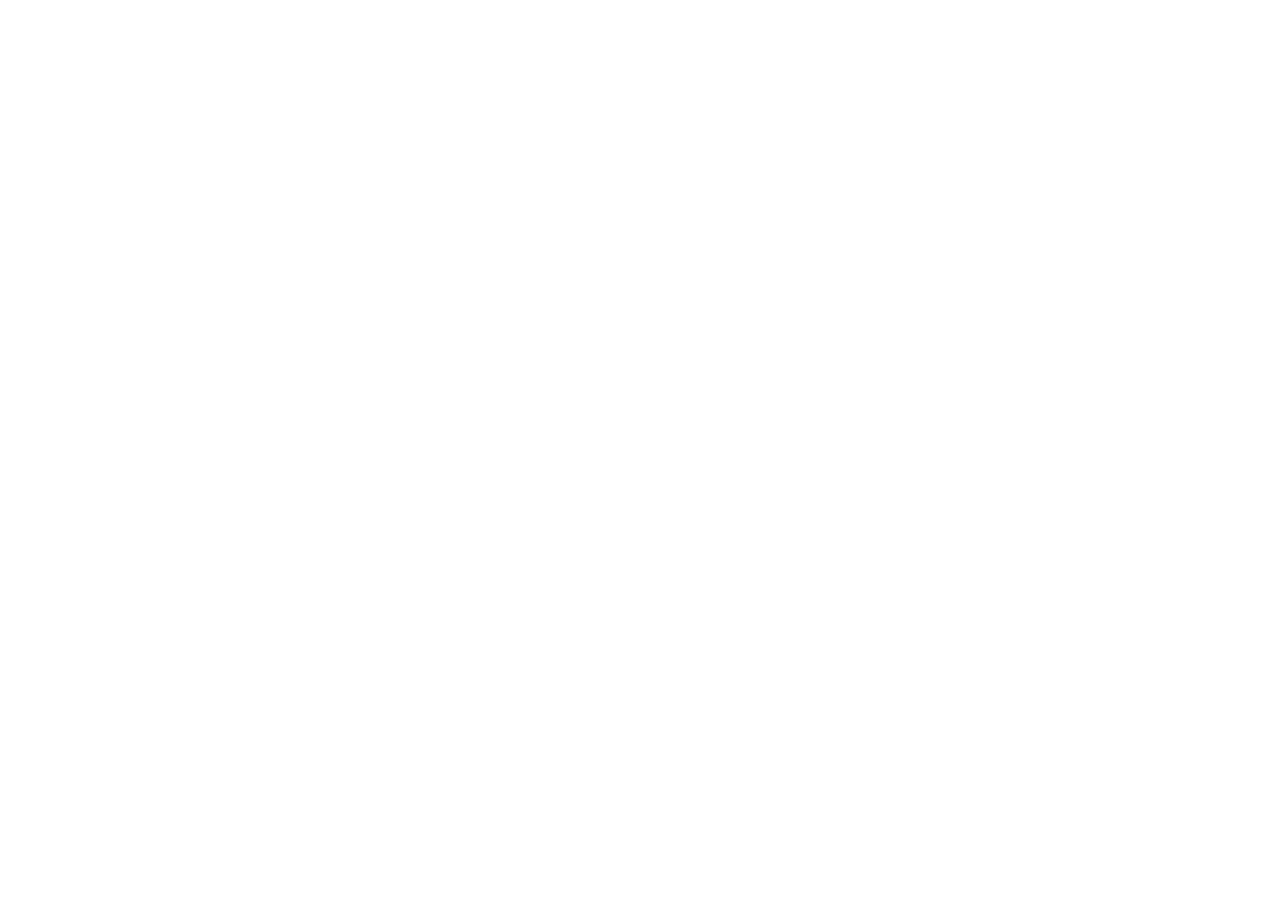
==== index.html @ c0ba2b0b "Setup portfolio project" ====
<!DOCTYPE html>
<html lang="en">

<head>
    <meta charset="UTF-8">
    <meta http-equiv="X-UA-Compatible" content="IE=edge">
    <meta name="viewport" content="width=device-width, initial-scale=1.0">

    <!-- Site Title -->
    <title>Academic Portfolio</title>

    <!-- Linked stylesheet -->
    <link rel="stylesheet" href="assets/css/style.css">
</head>

<body>

    <!-- Main -->
    <main>

        <!-- Section -->
        <section class="displayFlex flexColumn flexCenter gap20">

            

        </section>
    </main>

    <!-- Linked Javascript -->
    <script src="assets/js/main.js"></script>

</body>

</html>
---- assets/css/style.css ----
/* setting default styling for all html tags with universal selector */
* {
  margin: 0;
  padding: 0;
  list-style: none;
  font-family: "Gill Sans", "Gill Sans MT", Calibri, "Trebuchet MS", sans-serif;
  -webkit-box-sizing: border-box;
  -moz-box-sizing: border-box;
  -ms-box-sizing: border-box;
  box-sizing: border-box;
}

/* Declared global CSS Variables */
:root {
  --seaGreen: #05D270;
  --seaGreenLight: rgb(5, 210, 112, 30%);
  --width100: 100vw;
  --height100: 100vh;
}

/* setting gradient background color for main */
main {
  background: linear-gradient(to right, var(--cyan), var(--cyanDark));
}

/* setting main-height & min-width for section */
main section {
  max-width: var(--width100);
  min-height: var(--height100);
}

.text-transform-capitalize {
  text-transform: capitalize;
}

.text-green {
  color: var(--seaGreen);
}

.displayFlex {
  display: flex;
}

/* this class horizontally & vertically centers flex items */
.flexCenter {
  justify-content: center;
  align-items: center;
}

/* this class horizontally centers flex items */
.flexCenter-x {
  justify-content: center;
}

/* this class vertically centers flex items */
.flexCenter-y {
  align-items: center;
}

/* this class will set flex direction to column (vertical) */
.flexColumn {
  flex-direction: column;
}

.container {
  background-color: white;
  padding: 20px 20px 10px 20px;
  box-shadow: 0 8px 18px 12px #00000052;
  border-radius: 20px;
  -webkit-border-radius: 20px;
  -moz-border-radius: 20px;
  -ms-border-radius: 20px;
  -o-border-radius: 20px;
}

.row {
  max-width: 100%;
}

.col {
  display: flex;
  flex-direction: column;
  gap: 10px;
}

.gap10 {
  gap: 10px;
}

.gap20 {
  gap: 20px;
}

.gap30 {
  gap: 30px;
}

.padding20 {
  padding: 20px;
}

.padding30 {
  padding: 30px;
}

.width100p {
  width: 100%;
}

.shadow-glow {
  box-shadow: 0px 0px 6px 5px #00000052;
}

.btn {
  color: white;
  font-size: 1.8rem;
  font-weight: 600;
  background-color: var(--seaGreen);
  padding: 10px;
  border-radius: 8px;
  -webkit-border-radius: 8px;
  -moz-border-radius: 8px;
  -ms-border-radius: 8px;
  -o-border-radius: 8px;
}

.pointer-cursor {
  cursor: pointer;
}

.border-none {
  border: none;
}

.display-grid {
  display: grid;
}

.columns-2 {
  grid-template-columns: 40% 55%;
}

.justify-content-between {
  justify-content: space-between;
}

.background-transparent {
  background-color: transparent;
}


/* Media Queries for small screen devices */

/* This css will be implemented on screen with screen resolution less than 600px */
@media screen and (max-width: 600px) {
  /* padding 20px on small devices */
  .padding20-sm {
    padding: 20px !important;
  }
}
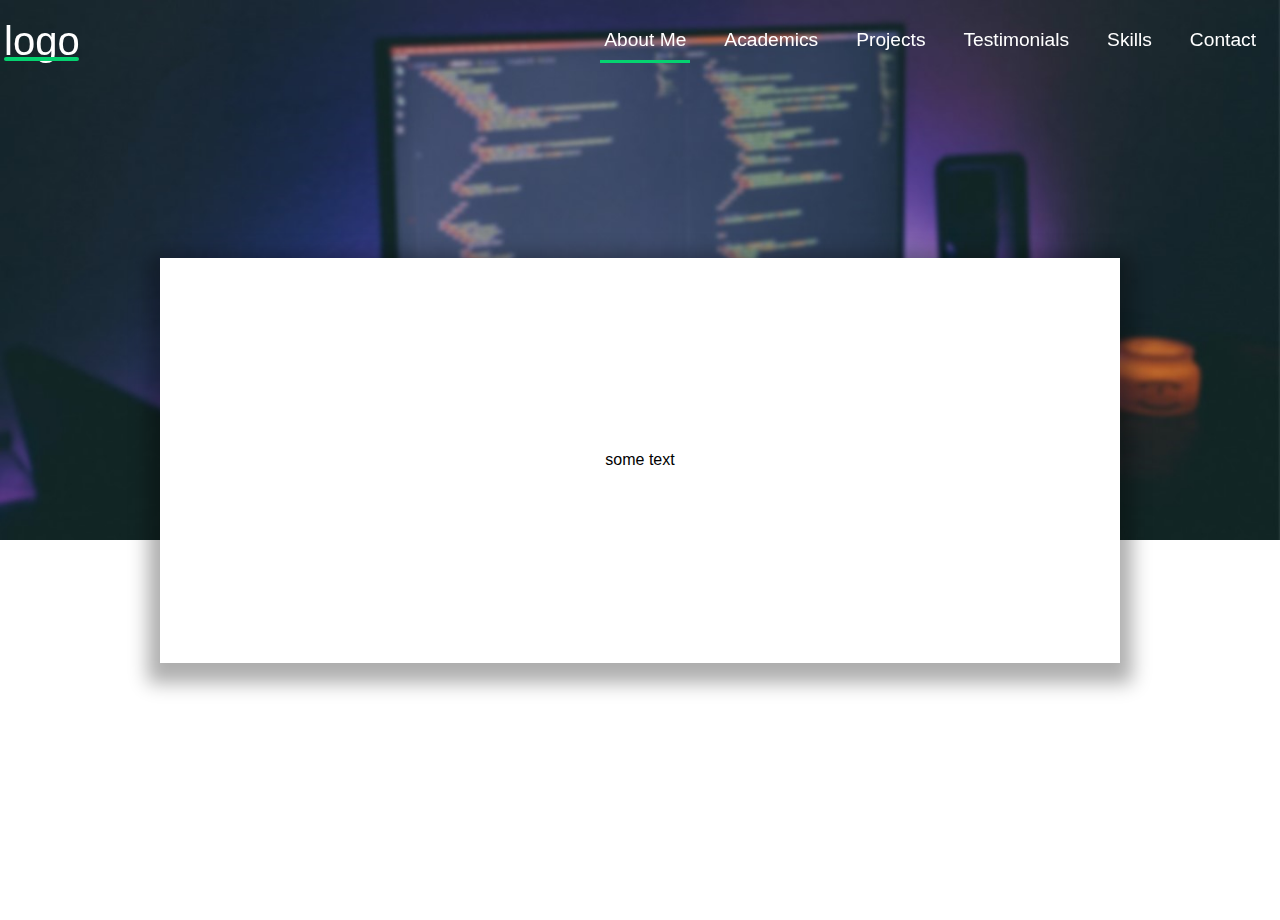
==== commit 718297ea: "added background image and made navbar" ====
--- a/index.html
+++ b/index.html
@@ -15,16 +15,50 @@
 
 <body>
 
+    <!-- header -->
+
+    <header class="displayFlex justify-content-between flexCenter position-fixed width100p">
+
+        <!-- logo -->
+        <div>
+
+            <!-- logo svg -->
+            <!-- <img src="" alt=""> -->
+            <a href="" class="logo nav-link text-white">logo</a>
+        </div>
+
+        <!-- navigation -->
+        <nav class="displayFlex gap30 padding20">
+            <a href="" class="active nav-link text-white">About Me</a>
+            <a href="" class="nav-link text-white">Academics</a>
+            <a href="" class="nav-link text-white">Projects</a>
+            <a href="" class="nav-link text-white">Testimonials</a>
+            <a href="" class="nav-link text-white">Skills</a>
+            <a href="" class="nav-link text-white">Contact</a>
+        </nav>
+    </header>
+
     <!-- Main -->
     <main>
 
         <!-- Section -->
         <section class="displayFlex flexColumn flexCenter gap20">
 
+            <!-- for backgroud image -->
+            <div class="upperDivison width100p"></div>
             
-
+            <!-- the container -->
+            <section class="container displayFlex flexCenter position-absolute">
+                <p>some text</p>
+            </section>
+            
+            <!-- the white empty area -->
+            <div class="lowerDivison width100p"></div>
         </section>
     </main>
+
+    <!-- footer -->
+    <footer></footer>
 
     <!-- Linked Javascript -->
     <script src="assets/js/main.js"></script>
--- a/assets/css/style.css
+++ b/assets/css/style.css
@@ -3,6 +3,7 @@
   margin: 0;
   padding: 0;
   list-style: none;
+  text-decoration: none;
   font-family: "Gill Sans", "Gill Sans MT", Calibri, "Trebuchet MS", sans-serif;
   -webkit-box-sizing: border-box;
   -moz-box-sizing: border-box;
@@ -26,16 +27,37 @@
 /* setting main-height & min-width for section */
 main section {
   max-width: var(--width100);
-  min-height: var(--height100);
-}
+}
+
+/* text clases */
 
 .text-transform-capitalize {
   text-transform: capitalize;
 }
 
+.text-white {
+  color: white;
+}
+
+.text-black {
+  color: black;
+}
+
 .text-green {
   color: var(--seaGreen);
 }
+
+/* position clases */
+
+.position-absolute {
+  position: absolute;
+}
+
+.position-fixed {
+  position: fixed;
+}
+
+/* Display flex clases */
 
 .displayFlex {
   display: flex;
@@ -63,14 +85,11 @@
 }
 
 .container {
+  min-width: 75vw;
+  min-height: 45vh;
   background-color: white;
-  padding: 20px 20px 10px 20px;
+  /* padding: 20px 20px 10px 20px; */
   box-shadow: 0 8px 18px 12px #00000052;
-  border-radius: 20px;
-  -webkit-border-radius: 20px;
-  -moz-border-radius: 20px;
-  -ms-border-radius: 20px;
-  -o-border-radius: 20px;
 }
 
 .row {
@@ -148,6 +167,51 @@
   background-color: transparent;
 }
 
+/* logo css */
+
+.logo {
+  font-size: 2.5rem !important;
+}
+
+.logo::before {
+  content: ' ';
+  width: 75px;
+  height: 4px;
+  margin-top: 38px;
+  border-radius: 5px;
+  background-color: var(--seaGreen);
+  position: absolute;
+  -webkit-border-radius: 5px;
+  -moz-border-radius: 5px;
+  -ms-border-radius: 5px;
+  -o-border-radius: 5px;
+}
+
+/* navbar css */
+
+.nav-link {
+  padding: 9px 4px;
+  font-size: 1.2rem;
+}
+
+.nav-link.active {
+  border-bottom: 3px solid var(--seaGreen);
+}
+
+/* banner Section */
+
+.upperDivison {
+  max-width: var(--width100);
+  height: 60vh;
+  background-image: url(../images/banner.jpg);
+  background-size: cover;
+  background-repeat: no-repeat;
+}
+
+.lowerDivison {
+  max-width: var(--width100);
+  height: 40vh;
+}
 
 /* Media Queries for small screen devices */
 
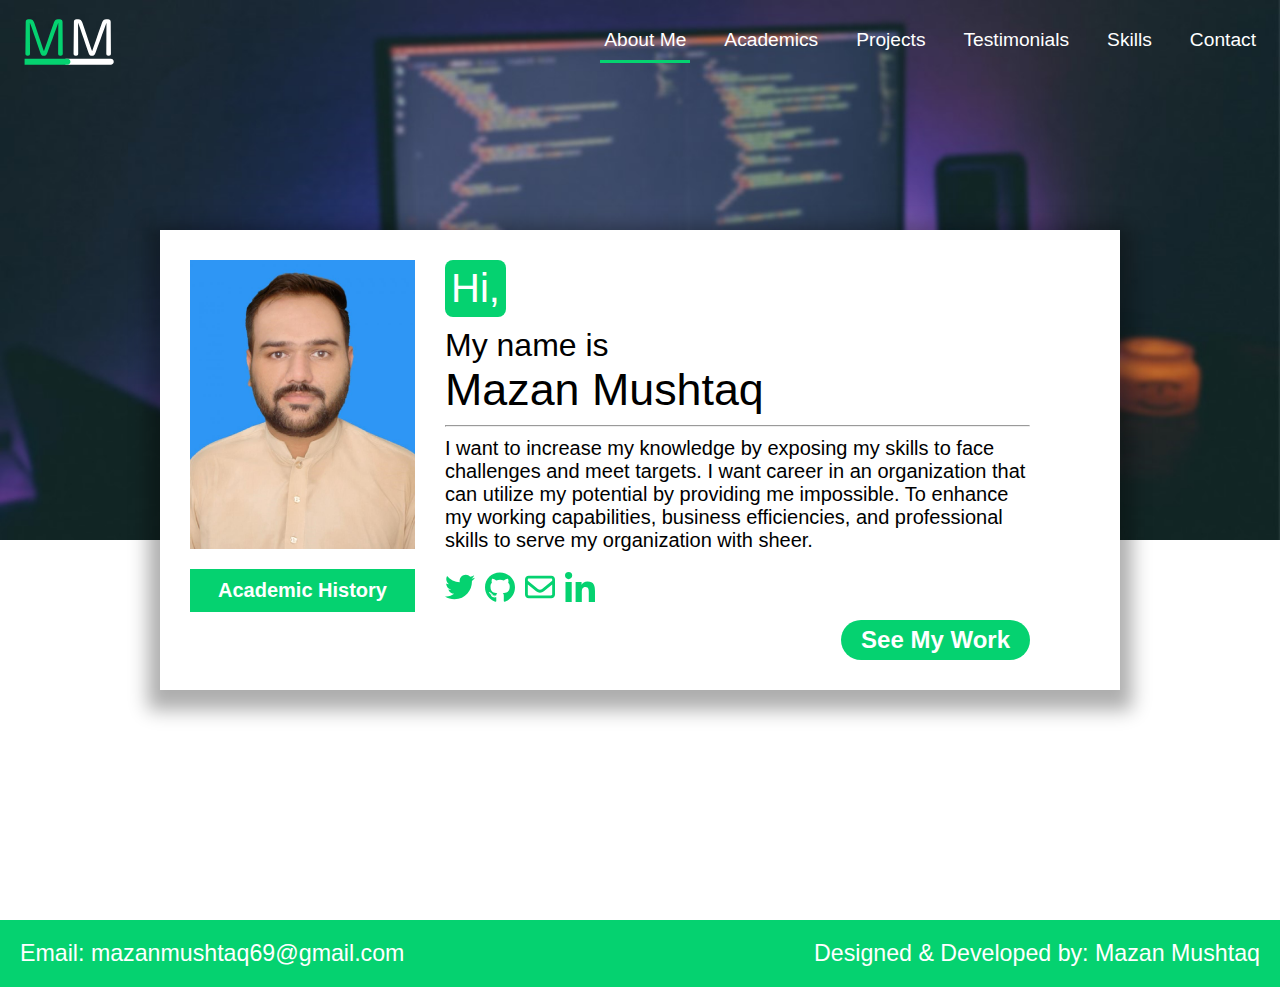
==== commit 8efedacc: "About page design complete" ====
--- a/index.html
+++ b/index.html
@@ -5,6 +5,9 @@
     <meta charset="UTF-8">
     <meta http-equiv="X-UA-Compatible" content="IE=edge">
     <meta name="viewport" content="width=device-width, initial-scale=1.0">
+
+    <!-- Favicon / Site Icon / Bookmark Icon -->
+    <link rel="shortcut icon" href="assets/images/logo.svg" type="image/x-icon">
 
     <!-- Site Title -->
     <title>Academic Portfolio</title>
@@ -17,14 +20,15 @@
 
     <!-- header -->
 
-    <header class="displayFlex justify-content-between flexCenter position-fixed width100p">
+    <header class="displayFlex justify-content-between flexCenter-y position-absolute width100p">
 
         <!-- logo -->
         <div>
 
             <!-- logo svg -->
-            <!-- <img src="" alt=""> -->
-            <a href="" class="logo nav-link text-white">logo</a>
+            <a href="index.html" class="logo padding20 nav-link text-white">
+                <img src="assets/images/logo.svg" alt="MM - logo">
+            </a>
         </div>
 
         <!-- navigation -->
@@ -48,8 +52,58 @@
             <div class="upperDivison width100p"></div>
             
             <!-- the container -->
-            <section class="container displayFlex flexCenter position-absolute">
-                <p>some text</p>
+            <section class="container about-container display-grid position-absolute gap30 padding30">
+                <div class="right-column displayFlex flexColumn flexCenter-y gap20">
+                    
+                    <!-- image -->
+                    <img class="width100p" src="assets/images/mm.jpg" alt="mm">
+
+                    <!-- This anchor will redirect to academic history page -->
+                    <a href="#" class="btn bg-green text-align-center">Academic History</a>
+                </div>
+                <div class="left-column displayFlex flexColumn align-items-start gap10 width100p flex-wrap">
+                    <span class="hi text-white bg-green">Hi,</span>
+                    <h1 class="name displayFlex flexColumn"><span>My name is</span> Mazan Mushtaq</h1>
+
+                    <!-- a horizontal row -->
+                    <hr class="width100p">
+
+                    <div class="about-description">
+                        <p>I want to increase my knowledge by exposing my skills to face challenges and meet targets. I want career in an organization that can utilize my potential by providing me impossible. To enhance my working capabilities, business efficiencies, and professional skills to serve my organization with sheer.</p>
+                    </div>
+
+                    <div class="social-icons displayFlex gap10">
+                        
+                        <!-- twitter icon -->
+                        <a href="#">
+                            <svg xmlns="http://www.w3.org/2000/svg" viewBox="0 0 512 512"><!--! Font Awesome Pro 6.2.1 by @fontawesome - https://fontawesome.com License - https://fontawesome.com/license (Commercial License) Copyright 2022 Fonticons, Inc. --><path d="M459.37 151.716c.325 4.548.325 9.097.325 13.645 0 138.72-105.583 298.558-298.558 298.558-59.452 0-114.68-17.219-161.137-47.106 8.447.974 16.568 1.299 25.34 1.299 49.055 0 94.213-16.568 130.274-44.832-46.132-.975-84.792-31.188-98.112-72.772 6.498.974 12.995 1.624 19.818 1.624 9.421 0 18.843-1.3 27.614-3.573-48.081-9.747-84.143-51.98-84.143-102.985v-1.299c13.969 7.797 30.214 12.67 47.431 13.319-28.264-18.843-46.781-51.005-46.781-87.391 0-19.492 5.197-37.36 14.294-52.954 51.655 63.675 129.3 105.258 216.365 109.807-1.624-7.797-2.599-15.918-2.599-24.04 0-57.828 46.782-104.934 104.934-104.934 30.213 0 57.502 12.67 76.67 33.137 23.715-4.548 46.456-13.32 66.599-25.34-7.798 24.366-24.366 44.833-46.132 57.827 21.117-2.273 41.584-8.122 60.426-16.243-14.292 20.791-32.161 39.308-52.628 54.253z"/></svg>
+                        </a>
+
+                        <!-- Github icon -->
+                        <a href="#">
+                            <svg xmlns="http://www.w3.org/2000/svg" viewBox="0 0 496 512"><!--! Font Awesome Pro 6.2.1 by @fontawesome - https://fontawesome.com License - https://fontawesome.com/license (Commercial License) Copyright 2022 Fonticons, Inc. --><path d="M165.9 397.4c0 2-2.3 3.6-5.2 3.6-3.3.3-5.6-1.3-5.6-3.6 0-2 2.3-3.6 5.2-3.6 3-.3 5.6 1.3 5.6 3.6zm-31.1-4.5c-.7 2 1.3 4.3 4.3 4.9 2.6 1 5.6 0 6.2-2s-1.3-4.3-4.3-5.2c-2.6-.7-5.5.3-6.2 2.3zm44.2-1.7c-2.9.7-4.9 2.6-4.6 4.9.3 2 2.9 3.3 5.9 2.6 2.9-.7 4.9-2.6 4.6-4.6-.3-1.9-3-3.2-5.9-2.9zM244.8 8C106.1 8 0 113.3 0 252c0 110.9 69.8 205.8 169.5 239.2 12.8 2.3 17.3-5.6 17.3-12.1 0-6.2-.3-40.4-.3-61.4 0 0-70 15-84.7-29.8 0 0-11.4-29.1-27.8-36.6 0 0-22.9-15.7 1.6-15.4 0 0 24.9 2 38.6 25.8 21.9 38.6 58.6 27.5 72.9 20.9 2.3-16 8.8-27.1 16-33.7-55.9-6.2-112.3-14.3-112.3-110.5 0-27.5 7.6-41.3 23.6-58.9-2.6-6.5-11.1-33.3 2.6-67.9 20.9-6.5 69 27 69 27 20-5.6 41.5-8.5 62.8-8.5s42.8 2.9 62.8 8.5c0 0 48.1-33.6 69-27 13.7 34.7 5.2 61.4 2.6 67.9 16 17.7 25.8 31.5 25.8 58.9 0 96.5-58.9 104.2-114.8 110.5 9.2 7.9 17 22.9 17 46.4 0 33.7-.3 75.4-.3 83.6 0 6.5 4.6 14.4 17.3 12.1C428.2 457.8 496 362.9 496 252 496 113.3 383.5 8 244.8 8zM97.2 352.9c-1.3 1-1 3.3.7 5.2 1.6 1.6 3.9 2.3 5.2 1 1.3-1 1-3.3-.7-5.2-1.6-1.6-3.9-2.3-5.2-1zm-10.8-8.1c-.7 1.3.3 2.9 2.3 3.9 1.6 1 3.6.7 4.3-.7.7-1.3-.3-2.9-2.3-3.9-2-.6-3.6-.3-4.3.7zm32.4 35.6c-1.6 1.3-1 4.3 1.3 6.2 2.3 2.3 5.2 2.6 6.5 1 1.3-1.3.7-4.3-1.3-6.2-2.2-2.3-5.2-2.6-6.5-1zm-11.4-14.7c-1.6 1-1.6 3.6 0 5.9 1.6 2.3 4.3 3.3 5.6 2.3 1.6-1.3 1.6-3.9 0-6.2-1.4-2.3-4-3.3-5.6-2z"/></svg>
+                        </a>
+                        
+                        <!-- Email icon -->
+                        <a href="#">
+                            <svg xmlns="http://www.w3.org/2000/svg" viewBox="0 0 512 512"><!--! Font Awesome Pro 6.2.1 by @fontawesome - https://fontawesome.com License - https://fontawesome.com/license (Commercial License) Copyright 2022 Fonticons, Inc. --><path d="M64 112c-8.8 0-16 7.2-16 16v22.1L220.5 291.7c20.7 17 50.4 17 71.1 0L464 150.1V128c0-8.8-7.2-16-16-16H64zM48 212.2V384c0 8.8 7.2 16 16 16H448c8.8 0 16-7.2 16-16V212.2L322 328.8c-38.4 31.5-93.7 31.5-132 0L48 212.2zM0 128C0 92.7 28.7 64 64 64H448c35.3 0 64 28.7 64 64V384c0 35.3-28.7 64-64 64H64c-35.3 0-64-28.7-64-64V128z"/></svg>
+                        </a>
+
+                        <!-- Linkedin Icon -->
+                        <a href="#">
+                            <svg xmlns="http://www.w3.org/2000/svg" viewBox="0 0 448 512"><!--! Font Awesome Pro 6.2.1 by @fontawesome - https://fontawesome.com License - https://fontawesome.com/license (Commercial License) Copyright 2022 Fonticons, Inc. --><path d="M100.28 448H7.4V148.9h92.88zM53.79 108.1C24.09 108.1 0 83.5 0 53.8a53.79 53.79 0 0 1 107.58 0c0 29.7-24.1 54.3-53.79 54.3zM447.9 448h-92.68V302.4c0-34.7-.7-79.2-48.29-79.2-48.29 0-55.69 37.7-55.69 76.7V448h-92.78V148.9h89.08v40.8h1.3c12.4-23.5 42.69-48.3 87.88-48.3 94 0 111.28 61.9 111.28 142.3V448z"/></svg>
+                        </a>
+                    </div>
+
+                    <!-- see my work btn -->
+
+                    <div class="displayFlex width100p justify-content-end">
+
+                        <!-- this anchor will redirect to work page -->
+                        <a href="#" class="btn text-transform-capitalize rounded-border">see my work</a>
+                    </div>
+
+                </div>
             </section>
             
             <!-- the white empty area -->
@@ -58,7 +112,14 @@
     </main>
 
     <!-- footer -->
-    <footer></footer>
+    <footer class="footer bg-green display-grid justify-content-between padding20">
+        <div class="right-column">
+            <span class="text-white">Email: <a class="text-white" href="mailto:mazanmushtaq69@gmail.com">mazanmushtaq69@gmail.com</a></span>
+        </div>
+        <div class="left-column">
+            <span class="text-white">Designed & Developed by: <a class="text-white" href="index.html">Mazan Mushtaq</a></span>
+        </div>
+    </footer>
 
     <!-- Linked Javascript -->
     <script src="assets/js/main.js"></script>
--- a/assets/css/style.css
+++ b/assets/css/style.css
@@ -31,6 +31,10 @@
 
 /* text clases */
 
+.text-align-center {
+  text-align: center;
+}
+
 .text-transform-capitalize {
   text-transform: capitalize;
 }
@@ -47,6 +51,10 @@
   color: var(--seaGreen);
 }
 
+.bg-green {
+  background-color: var(--seaGreen);
+}
+
 /* position clases */
 
 .position-absolute {
@@ -61,6 +69,18 @@
 
 .displayFlex {
   display: flex;
+}
+
+.align-items-start {
+  align-items: flex-start;
+}
+
+.justify-content-between {
+  justify-content: space-between;
+}
+
+.justify-content-end {
+  justify-content: flex-end;
 }
 
 /* this class horizontally & vertically centers flex items */
@@ -84,15 +104,34 @@
   flex-direction: column;
 }
 
+.flex-wrap {
+  flex-wrap: wrap;
+}
+
+/* Gap clases */
+
+.gap10 {
+  gap: 10px;
+}
+
+.gap20 {
+  gap: 20px;
+}
+
+.gap30 {
+  gap: 30px;
+}
+
+
 .container {
-  min-width: 75vw;
+  max-width: 75vw;
   min-height: 45vh;
   background-color: white;
   /* padding: 20px 20px 10px 20px; */
   box-shadow: 0 8px 18px 12px #00000052;
 }
 
-.row {
+/* .row {
   max-width: 100%;
 }
 
@@ -100,26 +139,16 @@
   display: flex;
   flex-direction: column;
   gap: 10px;
-}
-
-.gap10 {
-  gap: 10px;
-}
-
-.gap20 {
-  gap: 20px;
-}
-
-.gap30 {
-  gap: 30px;
-}
+} */
+
+/* padding classes */
 
 .padding20 {
-  padding: 20px;
+  padding: 20px !important;
 }
 
 .padding30 {
-  padding: 30px;
+  padding: 30px !important;
 }
 
 .width100p {
@@ -136,11 +165,14 @@
   font-weight: 600;
   background-color: var(--seaGreen);
   padding: 10px;
-  border-radius: 8px;
-  -webkit-border-radius: 8px;
-  -moz-border-radius: 8px;
-  -ms-border-radius: 8px;
-  -o-border-radius: 8px;
+}
+
+.rounded-border {
+  border-radius: 50px;
+  -webkit-border-radius: 50px;
+  -moz-border-radius: 50px;
+  -ms-border-radius: 50px;
+  -o-border-radius: 50px;
 }
 
 .pointer-cursor {
@@ -159,9 +191,7 @@
   grid-template-columns: 40% 55%;
 }
 
-.justify-content-between {
-  justify-content: space-between;
-}
+
 
 .background-transparent {
   background-color: transparent;
@@ -169,25 +199,26 @@
 
 /* logo css */
 
-.logo {
-  font-size: 2.5rem !important;
-}
-
-.logo::before {
-  content: ' ';
-  width: 75px;
-  height: 4px;
-  margin-top: 38px;
-  border-radius: 5px;
-  background-color: var(--seaGreen);
-  position: absolute;
-  -webkit-border-radius: 5px;
-  -moz-border-radius: 5px;
-  -ms-border-radius: 5px;
-  -o-border-radius: 5px;
+.logo img {
+  width: 100px;
 }
 
 /* navbar css */
+
+header {
+  z-index: 10;
+  background-color: transparent;
+  transition: .5 ease-in-out;
+  -webkit-transition: .5 ease-in-out;
+  -moz-transition: .5 ease-in-out;
+  -ms-transition: .5 ease-in-out;
+  -o-transition: .5 ease-in-out;
+}
+
+header.fixed-navbar {
+  position: fixed !important;
+  background-color: rgba(17, 17, 17, 0.5);
+}
 
 .nav-link {
   padding: 9px 4px;
@@ -213,6 +244,100 @@
   height: 40vh;
 }
 
+/* about page css */
+
+.about-container {
+  grid-template-columns: 25% 65%;
+}
+
+.left-column .hi {
+  font-size: 2.5rem;
+  padding: 6px;
+  border-radius: 8px;
+  -webkit-border-radius: 8px;
+  -moz-border-radius: 8px;
+  -ms-border-radius: 8px;
+  -o-border-radius: 8px;
+}
+
+.right-column .btn {
+  font-size: 1.25rem;
+  width: 100%;
+  border-radius: 0;
+  -webkit-border-radius: 0;
+  -moz-border-radius: 0;
+  -ms-border-radius: 0;
+  -o-border-radius: 0;
+}
+
+.left-column .name {
+  font-size: 2.8rem;
+  font-weight: unset;
+  font-family: 'Segoe UI', Tahoma, Geneva, Verdana, sans-serif;
+}
+
+.left-column .name span {
+  font-size: 2rem;
+}
+
+.left-column .about-description p {
+  font-size: 1.25rem;
+}
+
+/* Social Icons */
+
+.left-column .social-icons {
+  margin-top: 10px;
+}
+
+.left-column .social-icons a {
+  width: 30px;
+  transition: .5s ease-out;
+  transform: translateY(1);
+  -webkit-transform: translateY(1);
+  -moz-transform: translateY(1);
+  -ms-transform: translateY(1);
+  -o-transform: translateY(1);
+  -webkit-transition: .5s ease-out;
+  -moz-transition: .5s ease-out;
+  -ms-transition: .5s ease-out;
+  -o-transition: .5s ease-out;
+}
+
+/* A hover effect for social icons */
+
+.left-column .social-icons a:hover {
+  transform: translateY(-5px);
+  -webkit-transform: translateY(-5px);
+  -moz-transform: translateY(-5px);
+  -ms-transform: translateY(-5px);
+  -o-transform: translateY(-5px);
+}
+
+/* this sets the fill color for svg icons*/
+.left-column .social-icons svg {
+  fill: var(--seaGreen);
+}
+
+.left-column .btn {
+  font-size: 1.5rem;
+  padding: 6px 20px;
+}
+
+/* footer css */
+
+.footer {
+  grid-template-columns: auto auto;
+}
+
+footer {
+  font-size: 1.45rem;
+}
+
+.footer a:hover {
+  text-decoration: underline;
+}
+
 /* Media Queries for small screen devices */
 
 /* This css will be implemented on screen with screen resolution less than 600px */
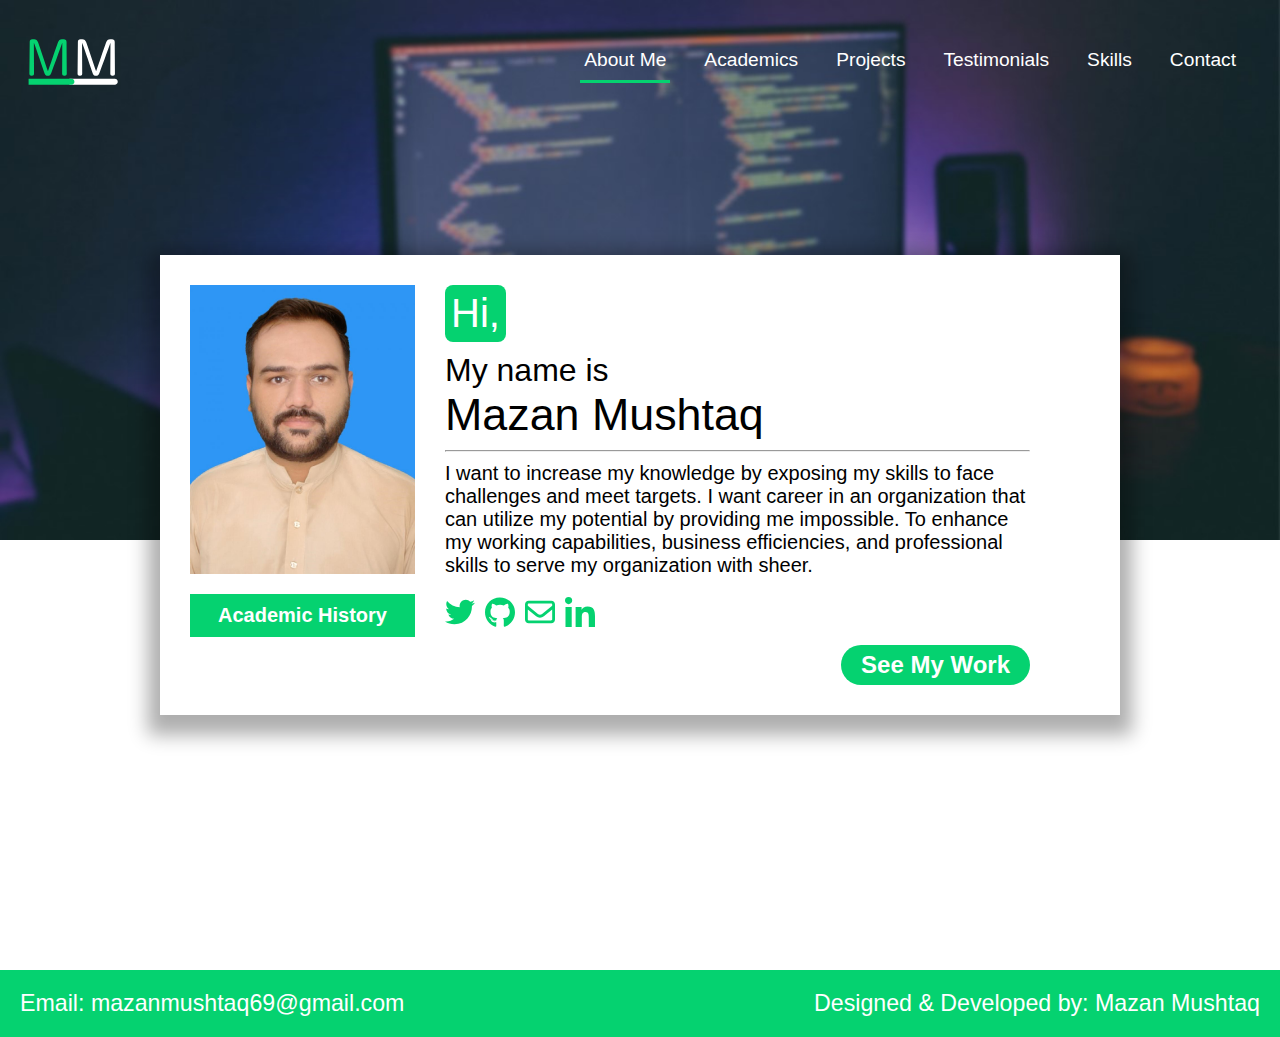
==== commit f44e34f5: "All pages designs complete" ====
--- a/index.html
+++ b/index.html
@@ -19,28 +19,33 @@
 <body>
 
     <!-- header -->
+    <div class="header-container displayFlex justify-content-between flexCenter-x position-absolute width100p">
 
-    <header class="displayFlex justify-content-between flexCenter-y position-absolute width100p">
+        <header id="header" class="displayFlex padding20 justify-content-between flexCenter-y position-absolute width100p">
 
-        <!-- logo -->
-        <div>
+            <!-- logo -->
+            <div>
 
-            <!-- logo svg -->
-            <a href="index.html" class="logo padding20 nav-link text-white">
-                <img src="assets/images/logo.svg" alt="MM - logo">
-            </a>
-        </div>
+                <!-- logo svg -->
+                <a href="index.html" class="logo nav-link text-white">
+                    <img src="assets/images/logo.svg" alt="MM - logo">
+                </a>
+            </div>
 
-        <!-- navigation -->
-        <nav class="displayFlex gap30 padding20">
-            <a href="" class="active nav-link text-white">About Me</a>
-            <a href="" class="nav-link text-white">Academics</a>
-            <a href="" class="nav-link text-white">Projects</a>
-            <a href="" class="nav-link text-white">Testimonials</a>
-            <a href="" class="nav-link text-white">Skills</a>
-            <a href="" class="nav-link text-white">Contact</a>
-        </nav>
-    </header>
+            <!-- Menu Btn -->
+            <button id="hamburger-icon" class="hamburger-icon bg-green border-none"></button>
+
+            <!-- navigation -->
+            <nav id="navigation" class="navigation displayFlex gap30 padding20">
+                <a href="index.html" class="active nav-link text-white">About Me</a>
+                <a href="Academics.html" class="nav-link text-white">Academics</a>
+                <a href="projects.html" class="nav-link text-white">Projects</a>
+                <a href="testimonials.html" class="nav-link text-white">Testimonials</a>
+                <a href="skills.html" class="nav-link text-white">Skills</a>
+                <a href="contact.html" class="nav-link text-white">Contact</a>
+            </nav>
+        </header>
+    </div>
 
     <!-- Main -->
     <main>
--- a/assets/css/style.css
+++ b/assets/css/style.css
@@ -13,15 +13,25 @@
 
 /* Declared global CSS Variables */
 :root {
-  --seaGreen: #05D270;
+  --seaGreen: #05d270;
+  --lighyGrey: #b4b4b4;
   --seaGreenLight: rgb(5, 210, 112, 30%);
   --width100: 100vw;
   --height100: 100vh;
 }
 
-/* setting gradient background color for main */
+h1,
+h2,
+h3,
+h4,
+h5,
+h6,
+p {
+  font-weight: unset;
+}
+
 main {
-  background: linear-gradient(to right, var(--cyan), var(--cyanDark));
+  height: auto;
 }
 
 /* setting main-height & min-width for section */
@@ -122,12 +132,12 @@
   gap: 30px;
 }
 
-
 .container {
+  margin-top: 50px;
+  min-width: 65vw;
   max-width: 75vw;
   min-height: 45vh;
   background-color: white;
-  /* padding: 20px 20px 10px 20px; */
   box-shadow: 0 8px 18px 12px #00000052;
 }
 
@@ -191,8 +201,6 @@
   grid-template-columns: 40% 55%;
 }
 
-
-
 .background-transparent {
   background-color: transparent;
 }
@@ -205,14 +213,21 @@
 
 /* navbar css */
 
+.header-container {
+  max-width: var(--width100);
+  height: 100%;
+  overflow-x: hidden;
+}
+
 header {
+  max-width: var(--width100);
   z-index: 10;
   background-color: transparent;
-  transition: .5 ease-in-out;
-  -webkit-transition: .5 ease-in-out;
-  -moz-transition: .5 ease-in-out;
-  -ms-transition: .5 ease-in-out;
-  -o-transition: .5 ease-in-out;
+  transition: 0.5 ease-in-out;
+  -webkit-transition: 0.5 ease-in-out;
+  -moz-transition: 0.5 ease-in-out;
+  -ms-transition: 0.5 ease-in-out;
+  -o-transition: 0.5 ease-in-out;
 }
 
 header.fixed-navbar {
@@ -220,11 +235,35 @@
   background-color: rgba(17, 17, 17, 0.5);
 }
 
+/* Hamburger Icon */
+
+.hamburger-icon {
+  display: none;
+  padding: 3px 7px;
+  border-radius: 3px;
+  -webkit-border-radius: 3px;
+  -moz-border-radius: 3px;
+  -ms-border-radius: 3px;
+  -o-border-radius: 3px;
+}
+
+.hamburger-icon svg {
+  width: 25px;
+  fill: white;
+}
+
+
+/* Navigation */
+
 .nav-link {
   padding: 9px 4px;
   font-size: 1.2rem;
 }
 
+nav .nav-link:hover {
+  border-bottom: 3px solid var(--seaGreen);
+}
+
 .nav-link.active {
   border-bottom: 3px solid var(--seaGreen);
 }
@@ -233,7 +272,7 @@
 
 .upperDivison {
   max-width: var(--width100);
-  height: 60vh;
+  min-height: 60vh;
   background-image: url(../images/banner.jpg);
   background-size: cover;
   background-repeat: no-repeat;
@@ -241,7 +280,7 @@
 
 .lowerDivison {
   max-width: var(--width100);
-  height: 40vh;
+  min-height: 40vh;
 }
 
 /* about page css */
@@ -272,8 +311,7 @@
 
 .left-column .name {
   font-size: 2.8rem;
-  font-weight: unset;
-  font-family: 'Segoe UI', Tahoma, Geneva, Verdana, sans-serif;
+  font-family: "Segoe UI", Tahoma, Geneva, Verdana, sans-serif;
 }
 
 .left-column .name span {
@@ -292,16 +330,16 @@
 
 .left-column .social-icons a {
   width: 30px;
-  transition: .5s ease-out;
+  transition: 0.5s ease-out;
   transform: translateY(1);
   -webkit-transform: translateY(1);
   -moz-transform: translateY(1);
   -ms-transform: translateY(1);
   -o-transform: translateY(1);
-  -webkit-transition: .5s ease-out;
-  -moz-transition: .5s ease-out;
-  -ms-transition: .5s ease-out;
-  -o-transition: .5s ease-out;
+  -webkit-transition: 0.5s ease-out;
+  -moz-transition: 0.5s ease-out;
+  -ms-transition: 0.5s ease-out;
+  -o-transition: 0.5s ease-out;
 }
 
 /* A hover effect for social icons */
@@ -324,9 +362,224 @@
   padding: 6px 20px;
 }
 
+/* Academics Page Css */
+
+.academics-container h1,
+.projects-container h1,
+.testimonials-container h1,
+.skills-container h1,
+.contact-container h1 {
+  font-size: 2.4rem;
+}
+
+/* Academics table */
+
+.academics-container table tr th,
+.academics-container table tr td {
+  font-size: 1.25rem;
+  text-align: center;
+  width: 50%;
+  padding: 10px 20px;
+}
+
+.academics-container table tr td span {
+  margin-top: 5px;
+  font-size: 1rem;
+  display: block;
+  text-align: center;
+}
+
+.academics-container table {
+  border-color: var(--seaGreen);
+}
+
+.academics-container table thead {
+  background-color: var(--seaGreen);
+}
+
+.academics-container table thead tr {
+  background-color: var(--seaGreen) !important;
+}
+
+.academics-container table tr:nth-child(even) {
+  background-color: var(--seaGreenLight) !important;
+}
+
+.academics-container table tr:nth-child(odd) {
+  background-color: white;
+}
+
+/* Projects page css */
+
+.projects {
+  grid-template-columns: 35% 35%;
+}
+
+.projects .project {
+  border-radius: 8px;
+  height: 200px;
+  overflow: hidden;
+  -webkit-border-radius: 8px;
+  -moz-border-radius: 8px;
+  -ms-border-radius: 8px;
+  -o-border-radius: 8px;
+}
+
+.projects a {
+  color: unset;
+}
+
+.projects .project img {
+  width: 100%;
+  object-fit: fill;
+  transition: .5s ease-in-out;
+  filter: blur(0) brightness(1);
+  transform: scale(1);
+  -webkit-transform: scale(1);
+  -moz-transform: scale(1);
+  -ms-transform: scale(1);
+  -o-transform: scale(1);
+  -webkit-transition: .5s ease-in-out;
+  -moz-transition: .5s ease-in-out;
+  -ms-transition: .5s ease-in-out;
+  -o-transition: .5s ease-in-out;
+  -webkit-filter: blur(0) brightness(1);
+}
+
+.projects .project:hover img {
+  filter: blur(3px) brightness(0.75);
+  transform: scale(1.15);
+  -webkit-transform: scale(1.15);
+  -moz-transform: scale(1.15);
+  -ms-transform: scale(1.15);
+  -o-transform: scale(1.15);
+  -webkit-filter: blur(3px) brightness(0.75);
+}
+
+.projects .project span {
+  font-size: 1.4rem;
+  font-weight: 600;
+  opacity: 0;
+  transition: 0.5s ease-in-out;
+  transform: translateY(15px);
+  -webkit-transform: translateY(15px);
+  -moz-transform: translateY(15px);
+  -ms-transform: translateY(15px);
+  -o-transform: translateY(15px);
+  -webkit-transition: 0.5s ease-in-out;
+  -moz-transition: 0.5s ease-in-out;
+  -ms-transition: 0.5s ease-in-out;
+  -o-transition: 0.5s ease-in-out;
+}
+
+.projects .project:hover span {
+  opacity: 1;
+  transform: translateY(0);
+  -webkit-transform: translateY(0);
+  -moz-transform: translateY(0);
+  -ms-transform: translateY(0);
+  -o-transform: translateY(0);
+}
+
+/* Testimonial page css */
+
+.testimonials {
+  grid-template-columns: 48% 48%;
+}
+
+.testimonials .testimony {
+  grid-template-columns: 40% 60%;
+}
+
+.testimonials .testimony .person-img {
+  overflow: hidden;
+  width: 90px;
+  height: 90px;
+  border-radius: 100%;
+  -webkit-border-radius: 100%;
+  -moz-border-radius: 100%;
+  -ms-border-radius: 100%;
+  -o-border-radius: 100%;
+}
+
+.testimony .person-img img {
+  object-fit: fill;
+}
+
+#person-1 {
+  border-right: solid 2px var(--lighyGrey);
+  border-bottom: solid 2px var(--lighyGrey);
+}
+
+#person-2 {
+  border-bottom: solid 2px var(--lighyGrey);
+}
+
+#person-3 {
+  border-right: solid 2px var(--lighyGrey);
+}
+
+.testimony .person .name {
+  font-size: 1.4rem;
+  font-weight: bold;
+}
+
+.testimony .person .designation {
+  color: var(--lighyGrey);
+  font-size: .8rem;
+  font-weight: unset;
+}
+
+.testimony .statement {
+  margin-top: 25px;
+  font-size: 1.3rem;
+}
+
+/* Skills page css */
+
+.skills-container .expandable-head span {
+  font-size: 1.5rem;
+}
+
+.skills-container .expandable-head svg {
+  width: 20px;
+}
+
+.skills-container .expandable-body ul li {
+  list-style: inside;
+}
+
+.expandable-body {
+  display: none;
+}
+
+.expandable-body.active {
+  display: block;
+}
+
+/* Contact page css */
+
+.contact-info span {
+  font-size: 1.25rem;
+}
+
+.contact-info span a:hover {
+  text-decoration: underline;
+}
+
+.contact-info i svg {
+  width: 22px;
+  fill: var(--seaGreen);
+}
+
+.contact {
+  grid-template-columns: 30% 60%;
+}
+
 /* footer css */
 
 .footer {
+  margin-top: 50px;
   grid-template-columns: auto auto;
 }
 
@@ -340,10 +593,43 @@
 
 /* Media Queries for small screen devices */
 
+/* This css will be implemented on screen with screen resolution less than 1080px */
+@media screen and (max-width: 1080px) {
+
+  .hamburger-icon {
+    z-index: 10;
+    display: block;
+  }
+
+  .navigation {
+    padding: 50px 80px !important;
+    background-color: var(--seaGreen);
+    height: 100vh;
+    top: 0;
+    z-index: 5;
+    position: absolute;
+    flex-direction: column;
+    align-items: flex-end;
+    transition: .8s ease-out;
+    -webkit-transition: .8s ease-out;
+    -moz-transition: .8s ease-out;
+    -ms-transition: .8s ease-out;
+    -o-transition: .8s ease-out;
+  }
+
+  nav .nav-link.active {
+    border-bottom: 3px solid white;
+  }
+
+  nav .nav-link:hover {
+    border-bottom: 3px solid white;
+  }
+}
+
 /* This css will be implemented on screen with screen resolution less than 600px */
 @media screen and (max-width: 600px) {
-  /* padding 20px on small devices */
-  .padding20-sm {
-    padding: 20px !important;
+  .navigation {
+    align-items: center;
+    width: 100%;
   }
 }
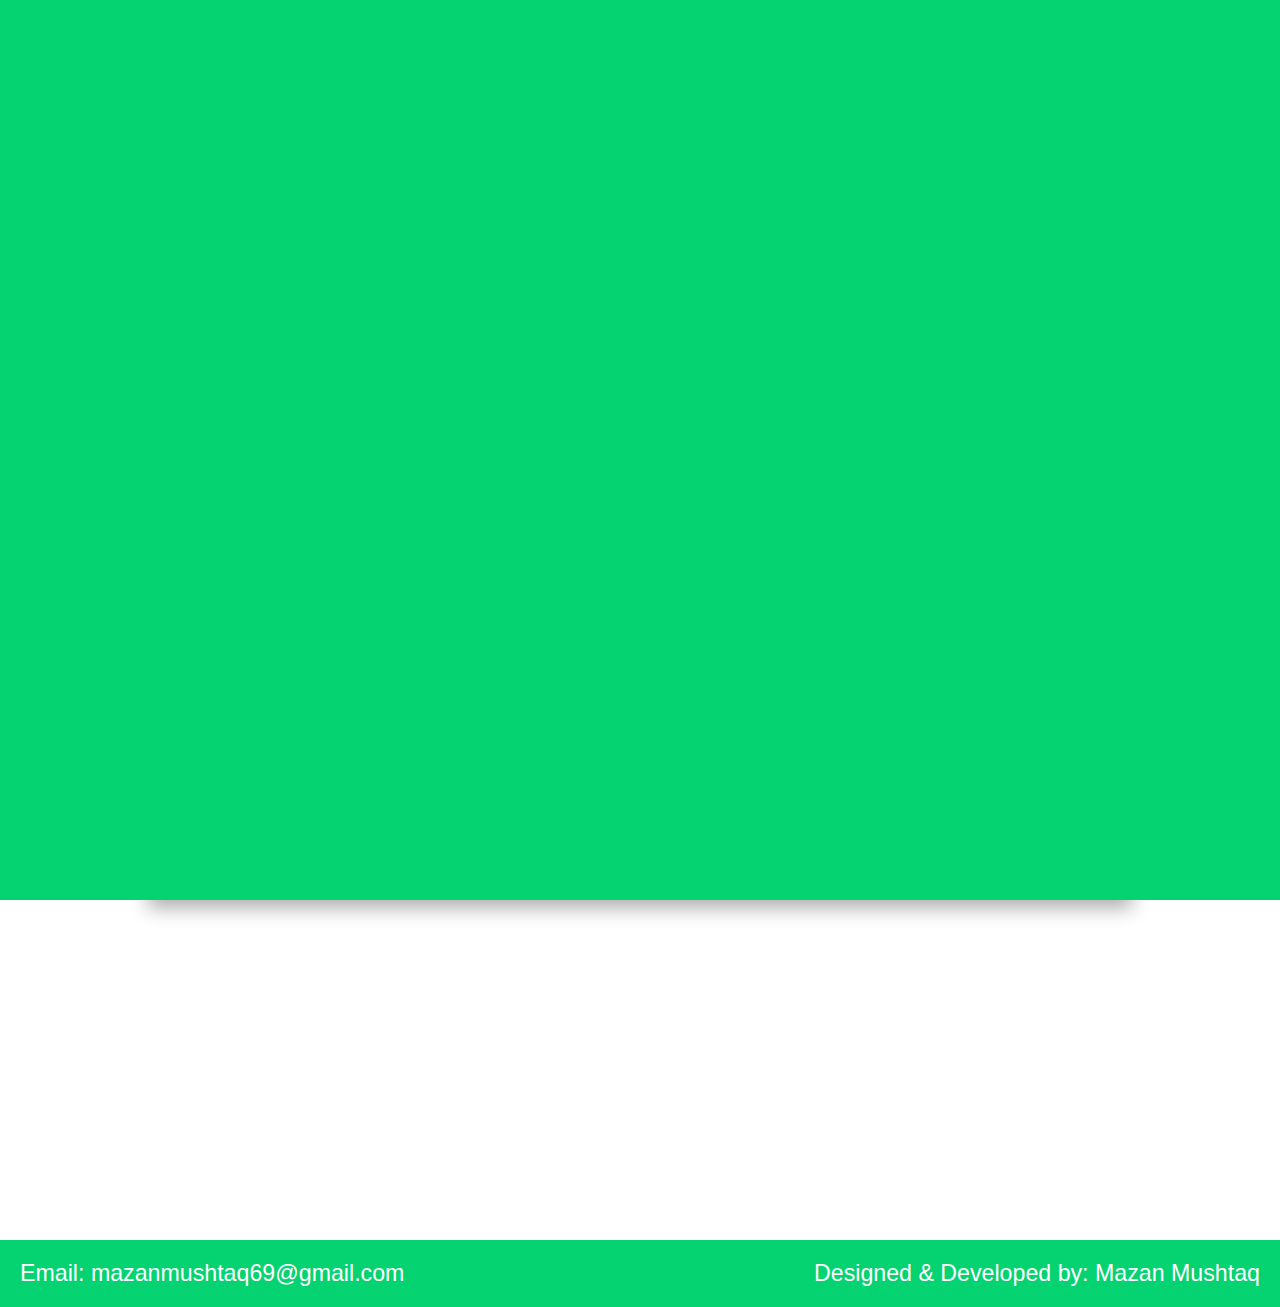
==== commit 9d90a0d0: "Added preloader" ====
--- a/index.html
+++ b/index.html
@@ -9,6 +9,9 @@
     <!-- Favicon / Site Icon / Bookmark Icon -->
     <link rel="shortcut icon" href="assets/images/logo.svg" type="image/x-icon">
 
+    <!-- apple-touch-icon -->
+    <link rel="apple-touch-icon" href="assets/images/logo.svg">
+
     <!-- Site Title -->
     <title>Academic Portfolio</title>
 
@@ -18,10 +21,17 @@
 
 <body>
 
+    <div id="splash-screen" class="position-fixed displayFlex flexCenter">
+        <div>
+            <img src="assets/images/logo.svg" alt="logo">
+        </div>
+    </div>
+
     <!-- header -->
     <div class="header-container displayFlex justify-content-between flexCenter-x position-absolute width100p">
 
-        <header id="header" class="displayFlex padding20 justify-content-between flexCenter-y position-absolute width100p">
+        <header id="header"
+            class="displayFlex padding10 justify-content-between flexCenter-y position-absolute width100p">
 
             <!-- logo -->
             <div>
@@ -36,7 +46,7 @@
             <button id="hamburger-icon" class="hamburger-icon bg-green border-none"></button>
 
             <!-- navigation -->
-            <nav id="navigation" class="navigation displayFlex gap30 padding20">
+            <nav id="navigation" class="navigation displayFlex gap30">
                 <a href="index.html" class="active nav-link text-white">About Me</a>
                 <a href="Academics.html" class="nav-link text-white">Academics</a>
                 <a href="projects.html" class="nav-link text-white">Projects</a>
@@ -55,62 +65,89 @@
 
             <!-- for backgroud image -->
             <div class="upperDivison width100p"></div>
-            
+
             <!-- the container -->
-            <section class="container about-container display-grid position-absolute gap30 padding30">
-                <div class="right-column displayFlex flexColumn flexCenter-y gap20">
-                    
-                    <!-- image -->
-                    <img class="width100p" src="assets/images/mm.jpg" alt="mm">
+            <section class="container about position-absolute padding30">
+                <div class="about-container  display-grid gap30 padding30">
+                    <div class="right-column displayFlex flexColumn flexCenter-y gap20">
+                        <div>
+                            <!-- This sets a different source for different screen resolution -->
+                            <picture>
+                                <source media="(min-width: 1080px)" srcset="assets/images/mm.webp">
+                                <source media="(min-width: 600px)" srcset="assets/images/mm.jpg">
+                                <img class="width100p" src="assets/images/mm.webp" alt="MM" loading="lazy">
+                            </picture>
+                            <!-- image -->
+                        </div>
+                    </div>
+                    <div class="left-column displayFlex flexColumn align-items-start gap10 width100p flex-wrap">
+                        <span class="hi text-white bg-green">Hi,</span>
+                        <h1 class="name displayFlex flexColumn"><span>My name is</span> Mazan Mushtaq</h1>
 
+                        <!-- a horizontal row -->
+                        <hr class="width100p">
+
+                        <div class="about-description">
+                            <p>I want to increase my knowledge by exposing my skills to face challenges and meet
+                                targets. I
+                                want career in an organization that can utilize my potential by providing me impossible.
+                                To
+                                enhance my working capabilities, business efficiencies, and professional skills to serve
+                                my
+                                organization with sheer.</p>
+                        </div>
+
+                        <div class="social-icons displayFlex gap10">
+
+                            <!-- twitter icon -->
+                            <a href="#">
+                                <svg xmlns="http://www.w3.org/2000/svg" viewBox="0 0 512 512">
+                                    <!--! Font Awesome Pro 6.2.1 by @fontawesome - https://fontawesome.com License - https://fontawesome.com/license (Commercial License) Copyright 2022 Fonticons, Inc. -->
+                                    <path
+                                        d="M459.37 151.716c.325 4.548.325 9.097.325 13.645 0 138.72-105.583 298.558-298.558 298.558-59.452 0-114.68-17.219-161.137-47.106 8.447.974 16.568 1.299 25.34 1.299 49.055 0 94.213-16.568 130.274-44.832-46.132-.975-84.792-31.188-98.112-72.772 6.498.974 12.995 1.624 19.818 1.624 9.421 0 18.843-1.3 27.614-3.573-48.081-9.747-84.143-51.98-84.143-102.985v-1.299c13.969 7.797 30.214 12.67 47.431 13.319-28.264-18.843-46.781-51.005-46.781-87.391 0-19.492 5.197-37.36 14.294-52.954 51.655 63.675 129.3 105.258 216.365 109.807-1.624-7.797-2.599-15.918-2.599-24.04 0-57.828 46.782-104.934 104.934-104.934 30.213 0 57.502 12.67 76.67 33.137 23.715-4.548 46.456-13.32 66.599-25.34-7.798 24.366-24.366 44.833-46.132 57.827 21.117-2.273 41.584-8.122 60.426-16.243-14.292 20.791-32.161 39.308-52.628 54.253z" />
+                                </svg>
+                            </a>
+
+                            <!-- Github icon -->
+                            <a href="#">
+                                <svg xmlns="http://www.w3.org/2000/svg" viewBox="0 0 496 512">
+                                    <!--! Font Awesome Pro 6.2.1 by @fontawesome - https://fontawesome.com License - https://fontawesome.com/license (Commercial License) Copyright 2022 Fonticons, Inc. -->
+                                    <path
+                                        d="M165.9 397.4c0 2-2.3 3.6-5.2 3.6-3.3.3-5.6-1.3-5.6-3.6 0-2 2.3-3.6 5.2-3.6 3-.3 5.6 1.3 5.6 3.6zm-31.1-4.5c-.7 2 1.3 4.3 4.3 4.9 2.6 1 5.6 0 6.2-2s-1.3-4.3-4.3-5.2c-2.6-.7-5.5.3-6.2 2.3zm44.2-1.7c-2.9.7-4.9 2.6-4.6 4.9.3 2 2.9 3.3 5.9 2.6 2.9-.7 4.9-2.6 4.6-4.6-.3-1.9-3-3.2-5.9-2.9zM244.8 8C106.1 8 0 113.3 0 252c0 110.9 69.8 205.8 169.5 239.2 12.8 2.3 17.3-5.6 17.3-12.1 0-6.2-.3-40.4-.3-61.4 0 0-70 15-84.7-29.8 0 0-11.4-29.1-27.8-36.6 0 0-22.9-15.7 1.6-15.4 0 0 24.9 2 38.6 25.8 21.9 38.6 58.6 27.5 72.9 20.9 2.3-16 8.8-27.1 16-33.7-55.9-6.2-112.3-14.3-112.3-110.5 0-27.5 7.6-41.3 23.6-58.9-2.6-6.5-11.1-33.3 2.6-67.9 20.9-6.5 69 27 69 27 20-5.6 41.5-8.5 62.8-8.5s42.8 2.9 62.8 8.5c0 0 48.1-33.6 69-27 13.7 34.7 5.2 61.4 2.6 67.9 16 17.7 25.8 31.5 25.8 58.9 0 96.5-58.9 104.2-114.8 110.5 9.2 7.9 17 22.9 17 46.4 0 33.7-.3 75.4-.3 83.6 0 6.5 4.6 14.4 17.3 12.1C428.2 457.8 496 362.9 496 252 496 113.3 383.5 8 244.8 8zM97.2 352.9c-1.3 1-1 3.3.7 5.2 1.6 1.6 3.9 2.3 5.2 1 1.3-1 1-3.3-.7-5.2-1.6-1.6-3.9-2.3-5.2-1zm-10.8-8.1c-.7 1.3.3 2.9 2.3 3.9 1.6 1 3.6.7 4.3-.7.7-1.3-.3-2.9-2.3-3.9-2-.6-3.6-.3-4.3.7zm32.4 35.6c-1.6 1.3-1 4.3 1.3 6.2 2.3 2.3 5.2 2.6 6.5 1 1.3-1.3.7-4.3-1.3-6.2-2.2-2.3-5.2-2.6-6.5-1zm-11.4-14.7c-1.6 1-1.6 3.6 0 5.9 1.6 2.3 4.3 3.3 5.6 2.3 1.6-1.3 1.6-3.9 0-6.2-1.4-2.3-4-3.3-5.6-2z" />
+                                </svg>
+                            </a>
+
+                            <!-- Email icon -->
+                            <a href="#">
+                                <svg xmlns="http://www.w3.org/2000/svg" viewBox="0 0 512 512">
+                                    <!--! Font Awesome Pro 6.2.1 by @fontawesome - https://fontawesome.com License - https://fontawesome.com/license (Commercial License) Copyright 2022 Fonticons, Inc. -->
+                                    <path
+                                        d="M64 112c-8.8 0-16 7.2-16 16v22.1L220.5 291.7c20.7 17 50.4 17 71.1 0L464 150.1V128c0-8.8-7.2-16-16-16H64zM48 212.2V384c0 8.8 7.2 16 16 16H448c8.8 0 16-7.2 16-16V212.2L322 328.8c-38.4 31.5-93.7 31.5-132 0L48 212.2zM0 128C0 92.7 28.7 64 64 64H448c35.3 0 64 28.7 64 64V384c0 35.3-28.7 64-64 64H64c-35.3 0-64-28.7-64-64V128z" />
+                                </svg>
+                            </a>
+
+                            <!-- Linkedin Icon -->
+                            <a href="#">
+                                <svg xmlns="http://www.w3.org/2000/svg" viewBox="0 0 448 512">
+                                    <!--! Font Awesome Pro 6.2.1 by @fontawesome - https://fontawesome.com License - https://fontawesome.com/license (Commercial License) Copyright 2022 Fonticons, Inc. -->
+                                    <path
+                                        d="M100.28 448H7.4V148.9h92.88zM53.79 108.1C24.09 108.1 0 83.5 0 53.8a53.79 53.79 0 0 1 107.58 0c0 29.7-24.1 54.3-53.79 54.3zM447.9 448h-92.68V302.4c0-34.7-.7-79.2-48.29-79.2-48.29 0-55.69 37.7-55.69 76.7V448h-92.78V148.9h89.08v40.8h1.3c12.4-23.5 42.69-48.3 87.88-48.3 94 0 111.28 61.9 111.28 142.3V448z" />
+                                </svg>
+                            </a>
+                        </div>
+
+                    </div>
+                </div>
+
+                <div class="btns displayFlex width100p justify-content-between">
                     <!-- This anchor will redirect to academic history page -->
                     <a href="#" class="btn bg-green text-align-center">Academic History</a>
-                </div>
-                <div class="left-column displayFlex flexColumn align-items-start gap10 width100p flex-wrap">
-                    <span class="hi text-white bg-green">Hi,</span>
-                    <h1 class="name displayFlex flexColumn"><span>My name is</span> Mazan Mushtaq</h1>
 
-                    <!-- a horizontal row -->
-                    <hr class="width100p">
-
-                    <div class="about-description">
-                        <p>I want to increase my knowledge by exposing my skills to face challenges and meet targets. I want career in an organization that can utilize my potential by providing me impossible. To enhance my working capabilities, business efficiencies, and professional skills to serve my organization with sheer.</p>
-                    </div>
-
-                    <div class="social-icons displayFlex gap10">
-                        
-                        <!-- twitter icon -->
-                        <a href="#">
-                            <svg xmlns="http://www.w3.org/2000/svg" viewBox="0 0 512 512"><!--! Font Awesome Pro 6.2.1 by @fontawesome - https://fontawesome.com License - https://fontawesome.com/license (Commercial License) Copyright 2022 Fonticons, Inc. --><path d="M459.37 151.716c.325 4.548.325 9.097.325 13.645 0 138.72-105.583 298.558-298.558 298.558-59.452 0-114.68-17.219-161.137-47.106 8.447.974 16.568 1.299 25.34 1.299 49.055 0 94.213-16.568 130.274-44.832-46.132-.975-84.792-31.188-98.112-72.772 6.498.974 12.995 1.624 19.818 1.624 9.421 0 18.843-1.3 27.614-3.573-48.081-9.747-84.143-51.98-84.143-102.985v-1.299c13.969 7.797 30.214 12.67 47.431 13.319-28.264-18.843-46.781-51.005-46.781-87.391 0-19.492 5.197-37.36 14.294-52.954 51.655 63.675 129.3 105.258 216.365 109.807-1.624-7.797-2.599-15.918-2.599-24.04 0-57.828 46.782-104.934 104.934-104.934 30.213 0 57.502 12.67 76.67 33.137 23.715-4.548 46.456-13.32 66.599-25.34-7.798 24.366-24.366 44.833-46.132 57.827 21.117-2.273 41.584-8.122 60.426-16.243-14.292 20.791-32.161 39.308-52.628 54.253z"/></svg>
-                        </a>
-
-                        <!-- Github icon -->
-                        <a href="#">
-                            <svg xmlns="http://www.w3.org/2000/svg" viewBox="0 0 496 512"><!--! Font Awesome Pro 6.2.1 by @fontawesome - https://fontawesome.com License - https://fontawesome.com/license (Commercial License) Copyright 2022 Fonticons, Inc. --><path d="M165.9 397.4c0 2-2.3 3.6-5.2 3.6-3.3.3-5.6-1.3-5.6-3.6 0-2 2.3-3.6 5.2-3.6 3-.3 5.6 1.3 5.6 3.6zm-31.1-4.5c-.7 2 1.3 4.3 4.3 4.9 2.6 1 5.6 0 6.2-2s-1.3-4.3-4.3-5.2c-2.6-.7-5.5.3-6.2 2.3zm44.2-1.7c-2.9.7-4.9 2.6-4.6 4.9.3 2 2.9 3.3 5.9 2.6 2.9-.7 4.9-2.6 4.6-4.6-.3-1.9-3-3.2-5.9-2.9zM244.8 8C106.1 8 0 113.3 0 252c0 110.9 69.8 205.8 169.5 239.2 12.8 2.3 17.3-5.6 17.3-12.1 0-6.2-.3-40.4-.3-61.4 0 0-70 15-84.7-29.8 0 0-11.4-29.1-27.8-36.6 0 0-22.9-15.7 1.6-15.4 0 0 24.9 2 38.6 25.8 21.9 38.6 58.6 27.5 72.9 20.9 2.3-16 8.8-27.1 16-33.7-55.9-6.2-112.3-14.3-112.3-110.5 0-27.5 7.6-41.3 23.6-58.9-2.6-6.5-11.1-33.3 2.6-67.9 20.9-6.5 69 27 69 27 20-5.6 41.5-8.5 62.8-8.5s42.8 2.9 62.8 8.5c0 0 48.1-33.6 69-27 13.7 34.7 5.2 61.4 2.6 67.9 16 17.7 25.8 31.5 25.8 58.9 0 96.5-58.9 104.2-114.8 110.5 9.2 7.9 17 22.9 17 46.4 0 33.7-.3 75.4-.3 83.6 0 6.5 4.6 14.4 17.3 12.1C428.2 457.8 496 362.9 496 252 496 113.3 383.5 8 244.8 8zM97.2 352.9c-1.3 1-1 3.3.7 5.2 1.6 1.6 3.9 2.3 5.2 1 1.3-1 1-3.3-.7-5.2-1.6-1.6-3.9-2.3-5.2-1zm-10.8-8.1c-.7 1.3.3 2.9 2.3 3.9 1.6 1 3.6.7 4.3-.7.7-1.3-.3-2.9-2.3-3.9-2-.6-3.6-.3-4.3.7zm32.4 35.6c-1.6 1.3-1 4.3 1.3 6.2 2.3 2.3 5.2 2.6 6.5 1 1.3-1.3.7-4.3-1.3-6.2-2.2-2.3-5.2-2.6-6.5-1zm-11.4-14.7c-1.6 1-1.6 3.6 0 5.9 1.6 2.3 4.3 3.3 5.6 2.3 1.6-1.3 1.6-3.9 0-6.2-1.4-2.3-4-3.3-5.6-2z"/></svg>
-                        </a>
-                        
-                        <!-- Email icon -->
-                        <a href="#">
-                            <svg xmlns="http://www.w3.org/2000/svg" viewBox="0 0 512 512"><!--! Font Awesome Pro 6.2.1 by @fontawesome - https://fontawesome.com License - https://fontawesome.com/license (Commercial License) Copyright 2022 Fonticons, Inc. --><path d="M64 112c-8.8 0-16 7.2-16 16v22.1L220.5 291.7c20.7 17 50.4 17 71.1 0L464 150.1V128c0-8.8-7.2-16-16-16H64zM48 212.2V384c0 8.8 7.2 16 16 16H448c8.8 0 16-7.2 16-16V212.2L322 328.8c-38.4 31.5-93.7 31.5-132 0L48 212.2zM0 128C0 92.7 28.7 64 64 64H448c35.3 0 64 28.7 64 64V384c0 35.3-28.7 64-64 64H64c-35.3 0-64-28.7-64-64V128z"/></svg>
-                        </a>
-
-                        <!-- Linkedin Icon -->
-                        <a href="#">
-                            <svg xmlns="http://www.w3.org/2000/svg" viewBox="0 0 448 512"><!--! Font Awesome Pro 6.2.1 by @fontawesome - https://fontawesome.com License - https://fontawesome.com/license (Commercial License) Copyright 2022 Fonticons, Inc. --><path d="M100.28 448H7.4V148.9h92.88zM53.79 108.1C24.09 108.1 0 83.5 0 53.8a53.79 53.79 0 0 1 107.58 0c0 29.7-24.1 54.3-53.79 54.3zM447.9 448h-92.68V302.4c0-34.7-.7-79.2-48.29-79.2-48.29 0-55.69 37.7-55.69 76.7V448h-92.78V148.9h89.08v40.8h1.3c12.4-23.5 42.69-48.3 87.88-48.3 94 0 111.28 61.9 111.28 142.3V448z"/></svg>
-                        </a>
-                    </div>
-
-                    <!-- see my work btn -->
-
-                    <div class="displayFlex width100p justify-content-end">
-
-                        <!-- this anchor will redirect to work page -->
-                        <a href="#" class="btn text-transform-capitalize rounded-border">see my work</a>
-                    </div>
-
+                    <!-- this anchor will redirect to work page -->
+                    <a href="#" class="btn text-transform-capitalize rounded-border">see my work</a>
                 </div>
             </section>
-            
+
             <!-- the white empty area -->
             <div class="lowerDivison width100p"></div>
         </section>
@@ -119,10 +156,12 @@
     <!-- footer -->
     <footer class="footer bg-green display-grid justify-content-between padding20">
         <div class="right-column">
-            <span class="text-white">Email: <a class="text-white" href="mailto:mazanmushtaq69@gmail.com">mazanmushtaq69@gmail.com</a></span>
+            <span class="text-white">Email: <a class="text-white"
+                    href="mailto:mazanmushtaq69@gmail.com">mazanmushtaq69@gmail.com</a></span>
         </div>
         <div class="left-column">
-            <span class="text-white">Designed & Developed by: <a class="text-white" href="index.html">Mazan Mushtaq</a></span>
+            <span class="text-white">Designed & Developed by: <a class="text-white" href="index.html">Mazan
+                    Mushtaq</a></span>
         </div>
     </footer>
 
--- a/assets/css/style.css
+++ b/assets/css/style.css
@@ -14,6 +14,7 @@
 /* Declared global CSS Variables */
 :root {
   --seaGreen: #05d270;
+  --seaGreenDark: #00974e;
   --lighyGrey: #b4b4b4;
   --seaGreenLight: rgb(5, 210, 112, 30%);
   --width100: 100vw;
@@ -45,6 +46,10 @@
   text-align: center;
 }
 
+.text-bold {
+  font-weight: bold;
+}
+
 .text-transform-capitalize {
   text-transform: capitalize;
 }
@@ -85,12 +90,24 @@
   align-items: flex-start;
 }
 
+.align-items-end {
+  align-items: end;
+}
+
 .justify-content-between {
   justify-content: space-between;
 }
 
 .justify-content-end {
   justify-content: flex-end;
+}
+
+.justify-self {
+  justify-self: center;
+}
+
+.align-self {
+  align-self: center;
 }
 
 /* this class horizontally & vertically centers flex items */
@@ -141,17 +158,11 @@
   box-shadow: 0 8px 18px 12px #00000052;
 }
 
-/* .row {
-  max-width: 100%;
-}
-
-.col {
-  display: flex;
-  flex-direction: column;
-  gap: 10px;
-} */
-
 /* padding classes */
+
+.padding10 {
+  padding: 10px !important;
+}
 
 .padding20 {
   padding: 20px !important;
@@ -169,12 +180,19 @@
   box-shadow: 0px 0px 6px 5px #00000052;
 }
 
+.about .btns {
+  display: grid;
+  grid-template-columns: 28% 28%;
+}
+
 .btn {
+  text-align: center;
   color: white;
-  font-size: 1.8rem;
+  font-size: 1.4rem;
   font-weight: 600;
   background-color: var(--seaGreen);
-  padding: 10px;
+  padding: 8px;
+  width: auto;
 }
 
 .rounded-border {
@@ -203,6 +221,100 @@
 
 .background-transparent {
   background-color: transparent;
+}
+
+/* Preloader / Splash Screen CSS */
+
+#splash-screen {
+  background-color: var(--seaGreen);
+  z-index: 1000;
+  width: 100%;
+  height: 100%;
+  max-width: var(--width100);
+  max-height: var(--height100);
+  animation: colorBlend 1.6s 0.3s forwards;
+  -webkit-animation: colorBlend 1.6s 0.3s forwards;
+}
+
+#splash-screen img {
+  width: 38vw;
+  opacity: 0;
+  animation: fadeIn 1.8s 0.5s forwards;
+  -webkit-animation: fadeIn 1.8s 0.5s forwards;
+}
+
+/* Splash screen Animation */
+
+@keyframes colorBlend {
+  0% {
+    background-color: var(--seaGreen);
+  }
+  100% {
+    background-color: var(--seaGreenDark);
+  }
+}
+
+@-o-keyframes colorBlend {
+  0% {
+    background-color: var(--seaGreen);
+  }
+  100% {
+    background-color: var(--seaGreenDark);
+  }
+}
+
+@-moz-keyframes colorBlend {
+  0% {
+    background-color: var(--seaGreen);
+  }
+  100% {
+    background-color: var(--seaGreenDark);
+  }
+}
+
+@-webkit-keyframes colorBlend {
+  0% {
+    background-color: var(--seaGreen);
+  }
+  100% {
+    background-color: var(--seaGreenDark);
+  }
+}
+
+@keyframes fadeIn {
+  0% {
+    opacity: 0;
+  }
+  100% {
+    opacity: 1;
+  }
+}
+
+@-o-keyframes fadeIn {
+  0% {
+    opacity: 0;
+  }
+  100% {
+    opacity: 1;
+  }
+}
+
+@-moz-keyframes fadeIn {
+  0% {
+    opacity: 0;
+  }
+  100% {
+    opacity: 1;
+  }
+}
+
+@-webkit-keyframes fadeIn {
+  0% {
+    opacity: 0;
+  }
+  100% {
+    opacity: 1;
+  }
 }
 
 /* logo css */
@@ -252,7 +364,6 @@
   fill: white;
 }
 
-
 /* Navigation */
 
 .nav-link {
@@ -272,15 +383,15 @@
 
 .upperDivison {
   max-width: var(--width100);
-  min-height: 60vh;
-  background-image: url(../images/banner.jpg);
+  min-height: 80vh;
+  background-image: url(../images/banner.webp);
   background-size: cover;
   background-repeat: no-repeat;
 }
 
 .lowerDivison {
   max-width: var(--width100);
-  min-height: 40vh;
+  min-height: 50vh;
 }
 
 /* about page css */
@@ -355,6 +466,15 @@
 /* this sets the fill color for svg icons*/
 .left-column .social-icons svg {
   fill: var(--seaGreen);
+  transition: 0.5s ease-out;
+  -webkit-transition: 0.5s ease-out;
+  -moz-transition: 0.5s ease-out;
+  -ms-transition: 0.5s ease-out;
+  -o-transition: 0.5s ease-out;
+}
+
+.left-column .social-icons a:hover svg {
+  fill: var(--seaGreenDark);
 }
 
 .left-column .btn {
@@ -432,17 +552,17 @@
 .projects .project img {
   width: 100%;
   object-fit: fill;
-  transition: .5s ease-in-out;
+  transition: 0.5s ease-in-out;
   filter: blur(0) brightness(1);
   transform: scale(1);
   -webkit-transform: scale(1);
   -moz-transform: scale(1);
   -ms-transform: scale(1);
   -o-transform: scale(1);
-  -webkit-transition: .5s ease-in-out;
-  -moz-transition: .5s ease-in-out;
-  -ms-transition: .5s ease-in-out;
-  -o-transition: .5s ease-in-out;
+  -webkit-transition: 0.5s ease-in-out;
+  -moz-transition: 0.5s ease-in-out;
+  -ms-transition: 0.5s ease-in-out;
+  -o-transition: 0.5s ease-in-out;
   -webkit-filter: blur(0) brightness(1);
 }
 
@@ -526,7 +646,7 @@
 
 .testimony .person .designation {
   color: var(--lighyGrey);
-  font-size: .8rem;
+  font-size: 0.9rem;
   font-weight: unset;
 }
 
@@ -537,6 +657,11 @@
 
 /* Skills page css */
 
+.skills-container .expandable-head {
+  padding: 10px;
+  background-color: #f2f2f2;
+}
+
 .skills-container .expandable-head span {
   font-size: 1.5rem;
 }
@@ -549,15 +674,41 @@
   list-style: inside;
 }
 
+.skills-container .expandable-body ol li {
+  list-style: upper-roman;
+}
+
+.skills-container .expandable-body ul li span {
+  display: inline-flex;
+  justify-content: flex-end;
+  width: 100%;
+  margin-top: -25px;
+}
+
 .expandable-body {
   display: none;
-}
-
-.expandable-body.active {
+  background-color: #f8f8f8;
+}
+
+.expandable.active .expandable-body {
   display: block;
 }
 
+.skills-container .expandable .expandable-body span {
+  font-size: 1.2rem;
+}
+
 /* Contact page css */
+
+#contact-page .upperDivison,
+#skills-page .upperDivison {
+  min-height: 85vh;
+}
+
+#skills-page .lowerDivison,
+#contact-page .lowerDivison {
+  min-height: 65vh;
+}
 
 .contact-info span {
   font-size: 1.25rem;
@@ -570,10 +721,68 @@
 .contact-info i svg {
   width: 22px;
   fill: var(--seaGreen);
+  transition: 0.5s ease-out;
+  -webkit-transition: 0.5s ease-out;
+  -moz-transition: 0.5s ease-out;
+  -ms-transition: 0.5s ease-out;
+  -o-transition: 0.5s ease-out;
+}
+
+.contact-info span:hover i svg {
+  fill: var(--seaGreenDark);
 }
 
 .contact {
-  grid-template-columns: 30% 60%;
+  grid-template-columns: 30% 50%;
+}
+
+#google-recaptcha {
+  width: 300px;
+}
+
+.form-container form .label {
+  font-size: 1.15rem;
+  font-weight: bold;
+  margin-bottom: 4px;
+}
+
+.form-container form .input-field {
+  padding: 10px;
+  outline: none;
+  border: 1px solid var(--lighyGrey);
+  border-radius: 6px;
+  -webkit-border-radius: 6px;
+  -moz-border-radius: 6px;
+  -ms-border-radius: 6px;
+  -o-border-radius: 6px;
+}
+
+.form-container form .input-field:focus {
+  box-shadow: 0px 0px 8px 3px var(--seaGreenLight);
+}
+
+#characters-counter {
+  margin-top: 5px;
+  text-align: right;
+}
+
+.form-container form .btn {
+  padding: 6px 16px;
+  font-size: 1.25rem;
+  transition: 0.5s ease-in-out;
+  -webkit-transition: 0.5s ease-in-out;
+  -moz-transition: 0.5s ease-in-out;
+  -ms-transition: 0.5s ease-in-out;
+  -o-transition: 0.5s ease-in-out;
+}
+
+.form-container form .btn:hover {
+  background-color: var(--seaGreenDark);
+}
+
+/* Setting textarea resize property to vartical so it will only be vertically resizable */
+.form-container form textarea {
+  resize: vertical;
 }
 
 /* footer css */
@@ -595,12 +804,13 @@
 
 /* This css will be implemented on screen with screen resolution less than 1080px */
 @media screen and (max-width: 1080px) {
-
+  #splash-screen img {
+    width: 65vw;
+  }
   .hamburger-icon {
     z-index: 10;
     display: block;
   }
-
   .navigation {
     padding: 50px 80px !important;
     background-color: var(--seaGreen);
@@ -609,27 +819,219 @@
     z-index: 5;
     position: absolute;
     flex-direction: column;
-    align-items: flex-end;
-    transition: .8s ease-out;
-    -webkit-transition: .8s ease-out;
-    -moz-transition: .8s ease-out;
-    -ms-transition: .8s ease-out;
-    -o-transition: .8s ease-out;
-  }
-
+    align-items: center;
+    transition: 0.6s ease-out;
+    -webkit-transition: 0.6s ease-out;
+    -moz-transition: 0.6s ease-out;
+    -ms-transition: 0.6s ease-out;
+    -o-transition: 0.6s ease-out;
+  }
   nav .nav-link.active {
     border-bottom: 3px solid white;
   }
-
   nav .nav-link:hover {
     border-bottom: 3px solid white;
   }
+  .about-container {
+    grid-template-columns: 80%;
+  }
+  .about-container .right-column div {
+    align-items: center;
+    overflow: hidden;
+    width: 200px;
+    height: 200px;
+    border-radius: 50%;
+    -webkit-border-radius: 50%;
+    -moz-border-radius: 50%;
+    -ms-border-radius: 50%;
+    -o-border-radius: 50%;
+  }
+  .about-container .left-column {
+    justify-content: center;
+  }
+  .about-container {
+    justify-content: center;
+    align-items: center;
+  }
+  .about-container .left-column {
+    align-items: center;
+  }
+  .left-column .social-icons {
+    margin-top: 10px;
+    justify-content: center;
+    width: 100%;
+  }
+  .about .btns {
+    grid-template-columns: 40% 40%;
+  }
+  .about .btns a {
+    padding: 5px 10px;
+    font-size: 1.25rem;
+    border-radius: 50px;
+    -webkit-border-radius: 50px;
+    -moz-border-radius: 50px;
+    -ms-border-radius: 50px;
+    -o-border-radius: 50px;
+  }
+  .projects {
+    grid-template-columns: 65%;
+    gap: 40px;
+  }
+  #testimonials-page .upperDivison {
+    min-height: 90vh;
+  }
+  #testimonials-page .lowerDivison {
+    min-height: 75vh;
+  }
+  .testimonials {
+    justify-content: center;
+    grid-template-columns: 100%;
+  }
+  .testimonials .testimony .person-img {
+    width: 75px;
+    height: 75px;
+  }
+  .testimonials .testimony {
+    padding: 10px 0 !important;
+  }
+  .testimony .person .name {
+    font-size: 1rem;
+  }
+  .testimony .statement {
+    margin-top: 10px;
+    font-size: 1rem;
+    text-align: center;
+  }
+  .testimonials .testimony {
+    grid-template-columns: 100%;
+  }
+  .testimonials #person-1,
+  .testimonials #person-2,
+  .testimonials #person-3 {
+    border-right: none;
+    border-bottom: none;
+  }
+  .contact {
+    grid-template-columns: 100%;
+  }
+  #google-recaptcha {
+    width: 250px;
+  }
+  .footer {
+    margin-top: 0;
+    grid-template-columns: 45% 45%;
+  }
 }
 
 /* This css will be implemented on screen with screen resolution less than 600px */
 @media screen and (max-width: 600px) {
+  #splash-screen img {
+    width: 80vw;
+  }
   .navigation {
     align-items: center;
     width: 100%;
   }
-}
+  .container {
+    min-width: 85vw;
+  }
+  .about {
+    padding: 10px !important;
+  }
+  .about-container .right-column div {
+    width: 175px;
+    height: 175px;
+  }
+  .left-column .hi {
+    font-size: 1.5rem;
+  }
+  .left-column .name span {
+    font-size: 1.2rem;
+  }
+  .left-column .name {
+    font-size: 1.45rem;
+    text-align: center;
+  }
+  .left-column .about-description p {
+    font-size: 1rem;
+    text-align: justify;
+  }
+  .about-container {
+    padding: 0 !important;
+  }
+  .left-column .social-icons svg {
+    width: 20px;
+  }
+  .about .btns {
+    margin-top: 10px;
+  }
+  .about .btns a {
+    font-size: 0.75rem;
+  }
+  .academics-container table tr th,
+  .academics-container table tr td {
+    font-size: 1rem;
+    padding: 10px;
+  }
+  .academics-container table tr td span {
+    font-size: 0.75rem;
+  }
+  .academics-container h1,
+  .projects-container h1,
+  .testimonials-container h1,
+  .skills-container h1,
+  .contact-container h1 {
+    font-size: 1.75rem;
+  }
+  .projects {
+    grid-template-columns: 100%;
+    gap: 30px;
+  }
+  #contact-page .upperDivison,
+  #skills-page .upperDivison {
+    min-height: 90vh;
+  }
+  .skills-container .expandable-head span {
+    font-size: 1rem;
+  }
+  .skills-container .expandable-head svg {
+    width: 16px;
+  }
+  #skills-page .lowerDivison {
+    min-height: 65vh;
+  }
+  .skills-container .expandable-body ul li span {
+    justify-content: end;
+    width: 100%;
+    margin-top: 8px;
+  }
+  .skills-container .expandable .expandable-body li {
+    font-size: 0.75rem;
+  }
+  .skills-container .expandable .expandable-body span {
+    font-size: 0.85rem;
+  }
+  .stars img {
+    width: 16px;
+  }
+  #google-recaptcha {
+    width: 200px;
+  }
+  .contact-container span {
+    font-size: 1rem;
+  }
+  .contact-info i svg {
+    width: 18px;
+  }
+  .contact-container .form-container h2 {
+    margin-top: 15px;
+    font-size: 1.2rem;
+  }
+  .contact-container .form-container,
+  .contact-container form {
+    padding: 0 !important;
+  }
+  footer {
+    font-size: 0.85rem;
+  }
+}
